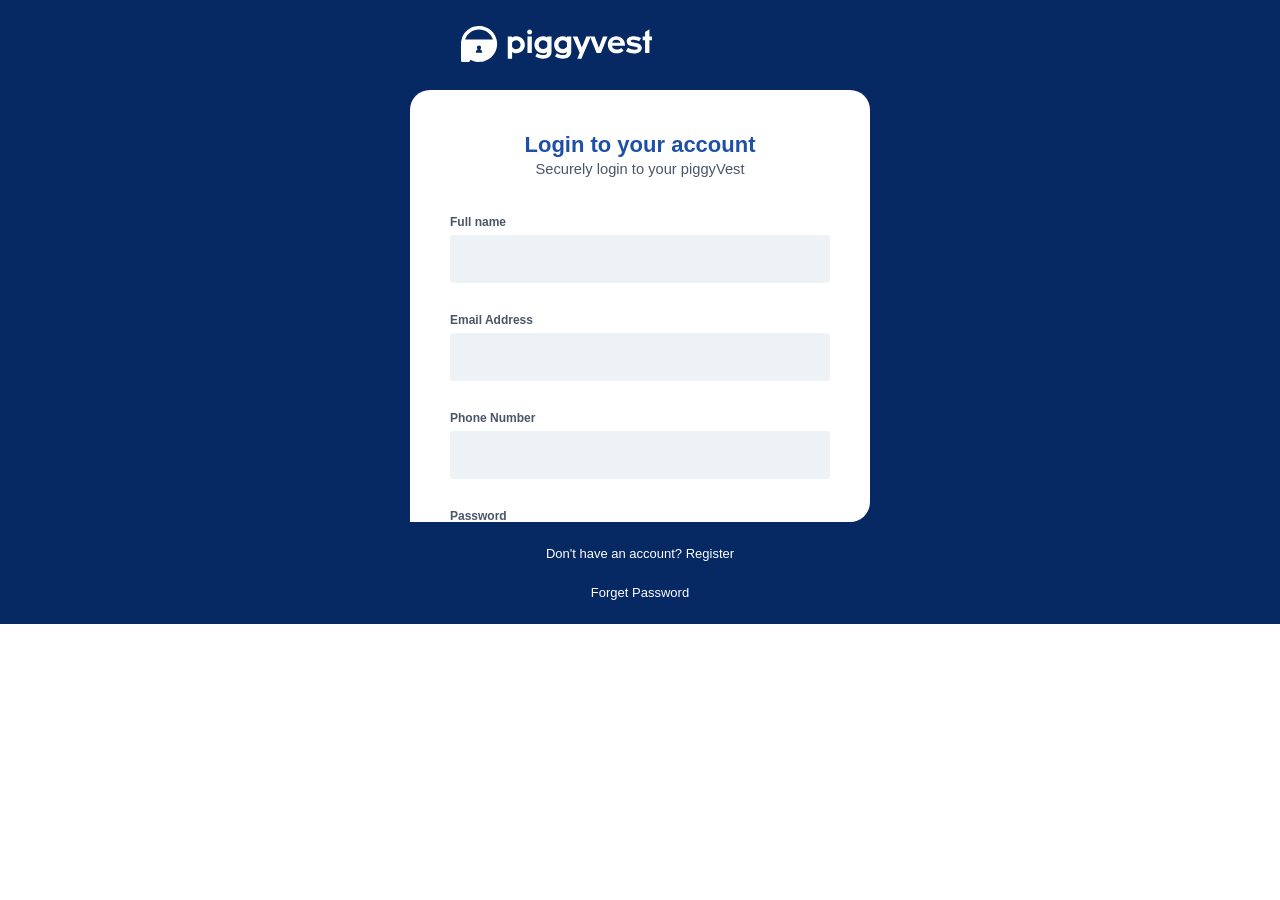
==== reg.html @ a3bea37c "implement register page" ====
<!DOCTYPE html>
<html lang="en">

<head>
    <meta charset="UTF-8">
    <meta name="viewpoint" content="width=device-width,initial-scale=1.0">
    <link rel="stylesheet" href="register.css">
    <link rel="icon" href="image/favicon.ico">
    <title>Piggyvest Login page</title>
</head>

<body>
    <div class="login-body">
        <header class="text-center">
            <img src="image/piggyvest-logo.svg" alt="PiggyVest Logo">

        </header>
        <main class="login-body">
            <section class="login-body">
                <div class="form-info text-centr">
                    <h2>Login to your account</h2>
                    <p>Securely login to your piggyVest</p>
                </div>
                <div class="form-control">
                    <label for="email-or-no"> Full name</label>
                    <input type="text" name="email-or-no" id="email-or-no" required>
                </div>
                <div class="form-control">
                    <label for="email-or-no"> Email Address</label>
                    <input type="text" name="email-or-no" id="email-or-no" required>
                </div>
                <div class="form-control">
                    <label for="email-or-no"> Phone Number</label>
                    <input type="text" name="email-or-no" id="email-or-no" required>
                </div>
                <div class="form-control">
                    <label for="email-or-no"> Password</label>
                    <input type="password" name="email-or-no" id="email-or-no" required>
                </div>
                <div class="form-control">
                    <label for="email-or-no"> Full name</label>
                    <input type="text" name="email-or-no" id="email-or-no" required>
                </div>
                <div class="form-control"></div>
                <label for="password"> Password</label>
                <input type="password" name="password" id="password" required>
                <div class=" form-control">
                    <input type="submit" value="LOG IN">
                </div>
            </section>
        </main>

        <footer class="text-center">
            <p class="Register">Don't have an account? Register</p>
            <p>Forget Password</p>
        </footer>
    </div>
</body>

</html>
---- register.css ----
:root {
    --primary-color: #062863;
    --primary-color-light: #083e9e;
    --primary-color-lighter: #1f50a7;
    --secondary-color: #4a5568;
    --secondary-color-light: #9fa3aa;
    --white: #fff;
    --almost-white: #edf2f7;
}

* {
    margin: 0;
    padding: 0;
    box-sizing: border-box;
}

html {
    font-size: 62.5%;
}

.login-body {
    font-family: 'sen', sans-serif;
    font-size: 1.3rem;
    overflow: hidden;
    background-color: var(--primary-color);
}


.register-body {
    font-family: 'sen', sans-serif;
    font-size: 1.3rem;
    overflow: hidden;
    background-color: var(--white);
}

header img {
    margin: 2% 36%;
}

.login-body main {
    margin: 0 2%;
}

.register-body main {
    margin: 0 2%;
}

.login-body section {
    margin: 0 auto;
    padding: 4rem;
    max-width: 46rem;
    height: 43.2rem;
    background-color: var(--white);
    border-radius: 2rem 2rem 2rem 0;
    border-color: var(--primary-color-lighter);
}

.register-body section {
    margin: 0 auto;
    padding: 4rem;
    max-width: 46rem;
    height: 70rem;
    border: dashed;
    background-color: var(--white);
    border-color: var(--primary-color-lighter);
    border-radius: 10px 10px;
    border-width: 1px;
}

section .form-info {
    padding: 3.5rem;
}

section .form-words {
    padding: 3.5rem;
}

.form-info>p {
    padding: 0.3rem;
    color: var(--secondary-color);
    text-align: center;
    font-size: 14.7px;
}

.form-words>p {
    padding: 0.3rem;
    color: var(--secondary-color);
    text-align: center;
    font-size: 19.7px;
}

.login-body section h2 {
    font-size: 2.2rem;
    color: var(--primary-color-lighter);
    margin-top: -33px;
    text-align: center;
}

.register-body section h1 {
    font-size: 2.2rem;
    color: var(--primary-color-lighter);
    margin-top: -33px;
    text-align: center;
}


.login-body section label {
    display: block;
    font-weight: bold;
    margin-bottom: 0.6rem;
    color: var(--secondary-color);
    font-size: 1.2rem;
}

.register-body section label {
    display: block;
    font-weight: bold;
    margin-bottom: 0.6rem;
    color: var(--secondary-color);
    font-size: 1.2rem;
}

.login-body section input {
    height: 4.8rem;
    width: 100%;
    padding: 0 0.7rem;
    background-color: var(--almost-white);
    font-family: inherit;
    border: none;
    border-radius: 0.3rem;
}

.register-body section input {
    height: 4.8rem;
    width: 100%;
    padding: 0 0.7rem;
    background-color: var(-- --almost-white);
    font-family: inherit;
    color: var(--primary-color-lighter);
    border: none;
    border-radius: 10px 10px;
    border-radius: 0.3rem;
}


.form-control {
    margin-bottom: 3rem;
}

.form-action {
    margin-bottom: 3rem;
}

.login-body input[type='submit'] {
    margin-top: 3.8rem;
    background-color: var(--primary-color-light);
    color: var(--white);
    font-weight: bolder;
    height: 4.8rem;
    border-radius: 1rem 1rem 1rem 0;
    cursor: pointer;
    transition: background-color 0.3s ease-in;
}

.register-body input[type='submit'] {
    margin-top: 3.8rem;
    background-color: var(--primary-color-light);
    color: var(--white);
    font-weight: bolder;
    height: 4.8rem;
    border-radius: 1rem 1rem 1rem 0;
    cursor: pointer;
    transition: background-color 0.3s ease-in;
}


.login-body input[type='sumbit'] :hover {
    background-color: var(--primary-color);
}

.register-body input[type='sumbit'] :hover {
    background-color: var(--primary-color);
}

.login-body footer p {
    display: block;
    margin: 2.4rem;
    text-align: center;
    text-decoration: none;
    color: var(--white);
}

.register-body footer p {
    display: block;
    margin: 2.4rem;
    text-align: center;
    text-decoration: none;
    color: var(--white);
}

.login-body footer:hover {
    color: var(--secondary-color-light);
}

.registerdhg-body footer:hover {
    color: var(--secondary-color-light);
}


/*
.container {
    height: 300%;
    width: 180px;
    margin-left: 58%;
    padding: 165px;
    padding-top: 165px;
    border: 2px solid;
    border-radius: 20px;
-     box-shadow: 0 10 0px;
    background-color: #ffffff;

}


.header p {
    width: 250%;
    height: 300%;
    color: #434343;
    font-size: 147%;
    margin-top: -10%;
}

.form label[type="email"] {
    margin-bottom: 10px;
    padding: 10px;
    border: 2 solid whitesmoke;
    border-radius: 30px;
}

.footer {
    color: aliceblue;
    text-align: center;
    align-items: center;
    margin-left: 80%;


}

img {
    justify-content: center;
    height: 100px;
    width: 200px;
    margin: auto;
    align-content: center;
    display: flex;


}
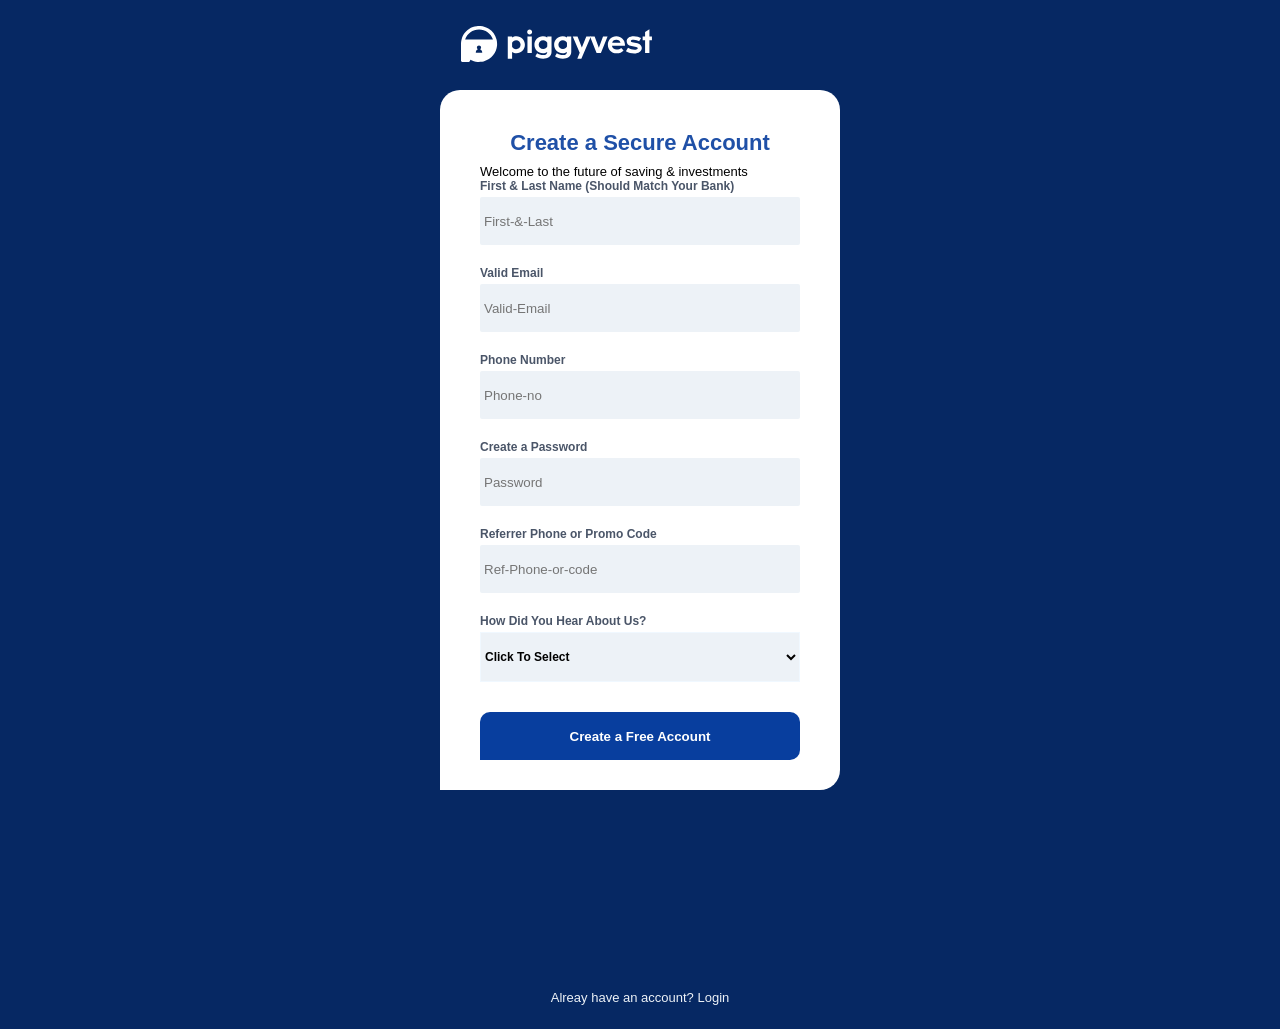
==== commit 7948fbb7: "report on my work" ====
--- a/reg.html
+++ b/reg.html
@@ -6,55 +6,82 @@
     <meta name="viewpoint" content="width=device-width,initial-scale=1.0">
     <link rel="stylesheet" href="register.css">
     <link rel="icon" href="image/favicon.ico">
-    <title>Piggyvest Login page</title>
+    <title>Piggyvest Register Page</title>
 </head>
 
 <body>
-    <div class="login-body">
+    <div class="register-body">
         <header class="text-center">
             <img src="image/piggyvest-logo.svg" alt="PiggyVest Logo">
 
         </header>
-        <main class="login-body">
-            <section class="login-body">
-                <div class="form-info text-centr">
-                    <h2>Login to your account</h2>
-                    <p>Securely login to your piggyVest</p>
+        <main class="register-body">
+            <section class="register-body">
+                <div class=" form-words-center">
+                    <h1>Create a Secure Account</h1>
+                    <p>Welcome to the future of saving & investments</p>
                 </div>
-                <div class="form-control">
-                    <label for="email-or-no"> Full name</label>
-                    <input type="text" name="email-or-no" id="email-or-no" required>
+                <div class="form-action">
+                    <label for="First-&-Last"> First & Last Name (Should Match Your Bank)</label>
+                    <input type="text" name="First-&-Last" id="First-&-Last" placeholder="First-&-Last" required>
                 </div>
-                <div class="form-control">
-                    <label for="email-or-no"> Email Address</label>
-                    <input type="text" name="email-or-no" id="email-or-no" required>
+                <div class="form-action">
+                    <label for="Valid-Email"> Valid Email</label>
+                    <input type="text" name="Valid-Email" id="Valid-Email" placeholder="Valid-Email" required>
                 </div>
-                <div class="form-control">
-                    <label for="email-or-no"> Phone Number</label>
-                    <input type="text" name="email-or-no" id="email-or-no" required>
+                <div class="form-action">
+                    <label for="Phone-no"> Phone Number</label>
+                    <input type="text" name="Phone-no" id="Phone-no" placeholder="Phone-no" required>
                 </div>
-                <div class="form-control">
-                    <label for="email-or-no"> Password</label>
-                    <input type="password" name="email-or-no" id="email-or-no" required>
+                <div class="form-action">
+                    <label for="Password"> Create a Password</label>
+                    <input type="Password" name="Password" id="Password" placeholder="Password" required>
                 </div>
-                <div class="form-control">
-                    <label for="email-or-no"> Full name</label>
-                    <input type="text" name="email-or-no" id="email-or-no" required>
+                <div class="form-action">
+                    <label for="Ref-Phone-or-code"> Referrer Phone or Promo Code</Code></label>
+                    <input type="text" name="Ref-Phone-or-code" id="Ref-Phone-or-code" placeholder="Ref-Phone-or-code"
+                        Optional>
                 </div>
-                <div class="form-control"></div>
-                <label for="password"> Password</label>
-                <input type="password" name="password" id="password" required>
-                <div class=" form-control">
-                    <input type="submit" value="LOG IN">
+                <div class="form-action">
+                    <label for="How-did-you-hear-abt-us"> How Did You Hear About Us?</label>
+                    <select class="fix">
+                        <option value="Click To Select">Click To Select</option>
+
+                        <option value="Facebook">Facebook </option>
+
+                        <option value="Twitter"> Twitter </option>
+
+                        <option value="Instagram">Instagram</option>
+
+                        <option value="Friend\Family\Coworker Referrer">Friend\Family\Coworker Referrer </option>
+
+                        <option value="Google search"> Google search </option>
+
+                        <option value="Google playstore"> Google playstore </option>
+
+                        <option value="Online Blog">Online Blog</option>
+
+                        <option value="Local Newspapper">Local Newspapper </option>
+
+                        <option value="At an event">At an event </option>
+
+                        <option value="Others"> Others </option>
+
+                    </select>
+
+                </div>
+
+                <div class="form-action">
+                    <input type="submit" value="Create a Free Account">
                 </div>
             </section>
         </main>
+        <div class="text">
+            <p class="Login"> Alreay have an account? Login</p>
+        </div>
+    </div>
 
-        <footer class="text-center">
-            <p class="Register">Don't have an account? Register</p>
-            <p>Forget Password</p>
-        </footer>
-    </div>
+
 </body>
 
 </html>
--- a/register.css
+++ b/register.css
@@ -18,58 +18,33 @@
     font-size: 62.5%;
 }
 
-.login-body {
+
+.register-body {
     font-family: 'sen', sans-serif;
     font-size: 1.3rem;
     overflow: hidden;
     background-color: var(--primary-color);
 }
 
-
-.register-body {
-    font-family: 'sen', sans-serif;
-    font-size: 1.3rem;
-    overflow: hidden;
-    background-color: var(--white);
-}
-
 header img {
     margin: 2% 36%;
 }
 
-.login-body main {
-    margin: 0 2%;
-}
 
 .register-body main {
-    margin: 0 2%;
-}
-
-.login-body section {
-    margin: 0 auto;
-    padding: 4rem;
-    max-width: 46rem;
-    height: 43.2rem;
-    background-color: var(--white);
-    border-radius: 2rem 2rem 2rem 0;
-    border-color: var(--primary-color-lighter);
+    margin-bottom: 20rem;
 }
 
 .register-body section {
     margin: 0 auto;
     padding: 4rem;
-    max-width: 46rem;
+    max-width: 40rem;
     height: 70rem;
-    border: dashed;
     background-color: var(--white);
     border-color: var(--primary-color-lighter);
-    border-radius: 10px 10px;
-    border-width: 1px;
+    border-radius: 2rem 2rem 2rem 0;
 }
 
-section .form-info {
-    padding: 3.5rem;
-}
 
 section .form-words {
     padding: 3.5rem;
@@ -82,77 +57,52 @@
     font-size: 14.7px;
 }
 
-.form-words>p {
-    padding: 0.3rem;
-    color: var(--secondary-color);
-    text-align: center;
-    font-size: 19.7px;
-}
-
-.login-body section h2 {
-    font-size: 2.2rem;
-    color: var(--primary-color-lighter);
-    margin-top: -33px;
-    text-align: center;
-}
 
 .register-body section h1 {
     font-size: 2.2rem;
     color: var(--primary-color-lighter);
-    margin-top: -33px;
+    margin-bottom: 8px;
     text-align: center;
-}
 
-
-.login-body section label {
-    display: block;
-    font-weight: bold;
-    margin-bottom: 0.6rem;
-    color: var(--secondary-color);
-    font-size: 1.2rem;
 }
 
 .register-body section label {
     display: block;
     font-weight: bold;
-    margin-bottom: 0.6rem;
+    margin-bottom: 0.4rem;
     color: var(--secondary-color);
     font-size: 1.2rem;
 }
 
-.login-body section input {
-    height: 4.8rem;
+.fix {
+    display: block;
+    font-weight: bold;
+    margin-bottom: 0.4rem;
+    background-color: #edf2f7;
+    font-size: 1.2rem;
+    height: 50px;
     width: 100%;
-    padding: 0 0.7rem;
-    background-color: var(--almost-white);
-    font-family: inherit;
-    border: none;
-    border-radius: 0.3rem;
+    border-color: aliceblue;
 }
 
 .register-body section input {
     height: 4.8rem;
     width: 100%;
-    padding: 0 0.7rem;
-    background-color: var(-- --almost-white);
+    padding: 0 0.4rem;
+    margin-bottom: 0.1rem;
+    background-color: var(--almost-white);
     font-family: inherit;
-    color: var(--primary-color-lighter);
     border: none;
-    border-radius: 10px 10px;
-    border-radius: 0.3rem;
+    border-radius: 0.2rem;
 }
 
 
-.form-control {
-    margin-bottom: 3rem;
+.form-action {
+    margin-bottom: 2rem;
 }
 
-.form-action {
-    margin-bottom: 3rem;
-}
-
-.login-body input[type='submit'] {
-    margin-top: 3.8rem;
+.register-body input[type='submit'] {
+    margin-top: 1rem;
     background-color: var(--primary-color-light);
     color: var(--white);
     font-weight: bolder;
@@ -162,97 +112,20 @@
     transition: background-color 0.3s ease-in;
 }
 
-.register-body input[type='submit'] {
-    margin-top: 3.8rem;
-    background-color: var(--primary-color-light);
-    color: var(--white);
-    font-weight: bolder;
-    height: 4.8rem;
-    border-radius: 1rem 1rem 1rem 0;
-    cursor: pointer;
-    transition: background-color 0.3s ease-in;
-}
-
-
-.login-body input[type='sumbit'] :hover {
-    background-color: var(--primary-color);
-}
-
 .register-body input[type='sumbit'] :hover {
     background-color: var(--primary-color);
 }
 
-.login-body footer p {
+
+.text {
     display: block;
     margin: 2.4rem;
     text-align: center;
     text-decoration: none;
-    color: var(--white);
-}
-
-.register-body footer p {
-    display: block;
-    margin: 2.4rem;
-    text-align: center;
-    text-decoration: none;
-    color: var(--white);
-}
-
-.login-body footer:hover {
-    color: var(--secondary-color-light);
-}
-
-.registerdhg-body footer:hover {
-    color: var(--secondary-color-light);
+    color: var(--almost-white);
 }
 
 
-/*
-.container {
-    height: 300%;
-    width: 180px;
-    margin-left: 58%;
-    padding: 165px;
-    padding-top: 165px;
-    border: 2px solid;
-    border-radius: 20px;
--     box-shadow: 0 10 0px;
-    background-color: #ffffff;
-
-}
-
-
-.header p {
-    width: 250%;
-    height: 300%;
-    color: #434343;
-    font-size: 147%;
-    margin-top: -10%;
-}
-
-.form label[type="email"] {
-    margin-bottom: 10px;
-    padding: 10px;
-    border: 2 solid whitesmoke;
-    border-radius: 30px;
-}
-
-.footer {
-    color: aliceblue;
-    text-align: center;
-    align-items: center;
-    margin-left: 80%;
-
-
-}
-
-img {
-    justify-content: center;
-    height: 100px;
-    width: 200px;
-    margin: auto;
-    align-content: center;
-    display: flex;
-
-
+.register-body footer:hover {
+    color: var(--secondary-color-light);
 }
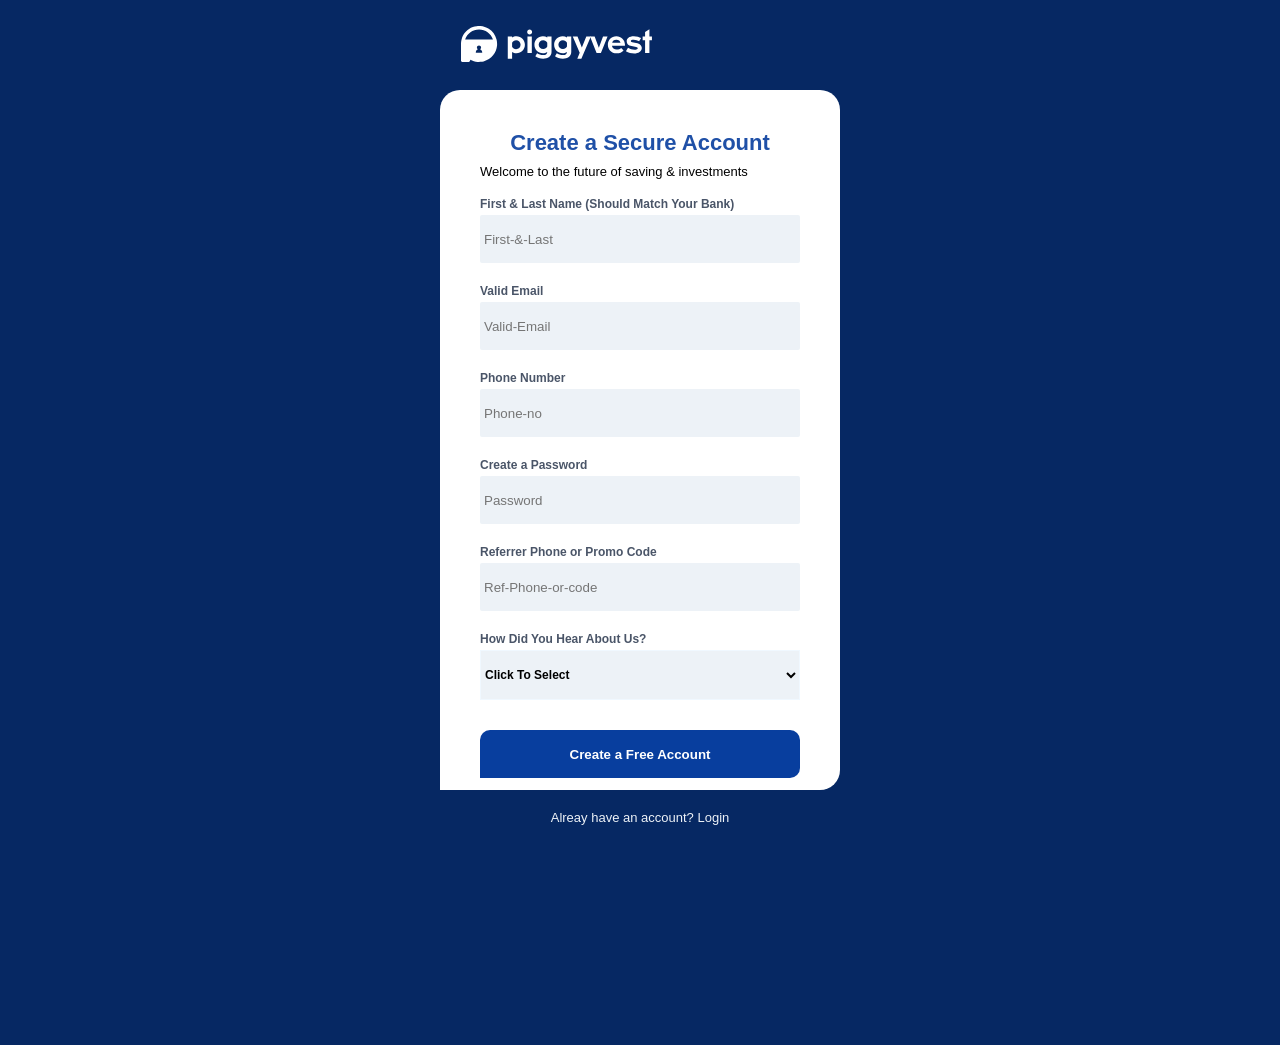
==== commit 319f5f10: "update css" ====
--- a/reg.html
+++ b/reg.html
@@ -17,9 +17,9 @@
         </header>
         <main class="register-body">
             <section class="register-body">
-                <div class=" form-words-center">
+                <div class="form-words-center">
                     <h1>Create a Secure Account</h1>
-                    <p>Welcome to the future of saving & investments</p>
+                    <p class="welcome-text">Welcome to the future of saving & investments</p>
                 </div>
                 <div class="form-action">
                     <label for="First-&-Last"> First & Last Name (Should Match Your Bank)</label>
@@ -75,10 +75,11 @@
                     <input type="submit" value="Create a Free Account">
                 </div>
             </section>
+            <div class="text">
+                <p class="Login"> Alreay have an account? Login</p>
+            </div>
         </main>
-        <div class="text">
-            <p class="Login"> Alreay have an account? Login</p>
-        </div>
+
     </div>
 
 
--- a/register.css
+++ b/register.css
@@ -119,7 +119,7 @@
 
 .text {
     display: block;
-    margin: 2.4rem;
+    margin: 2rem;
     text-align: center;
     text-decoration: none;
     color: var(--almost-white);
@@ -128,4 +128,8 @@
 
 .register-body footer:hover {
     color: var(--secondary-color-light);
+}
+
+.form-words-center {
+    margin-bottom: 18px;
 }
